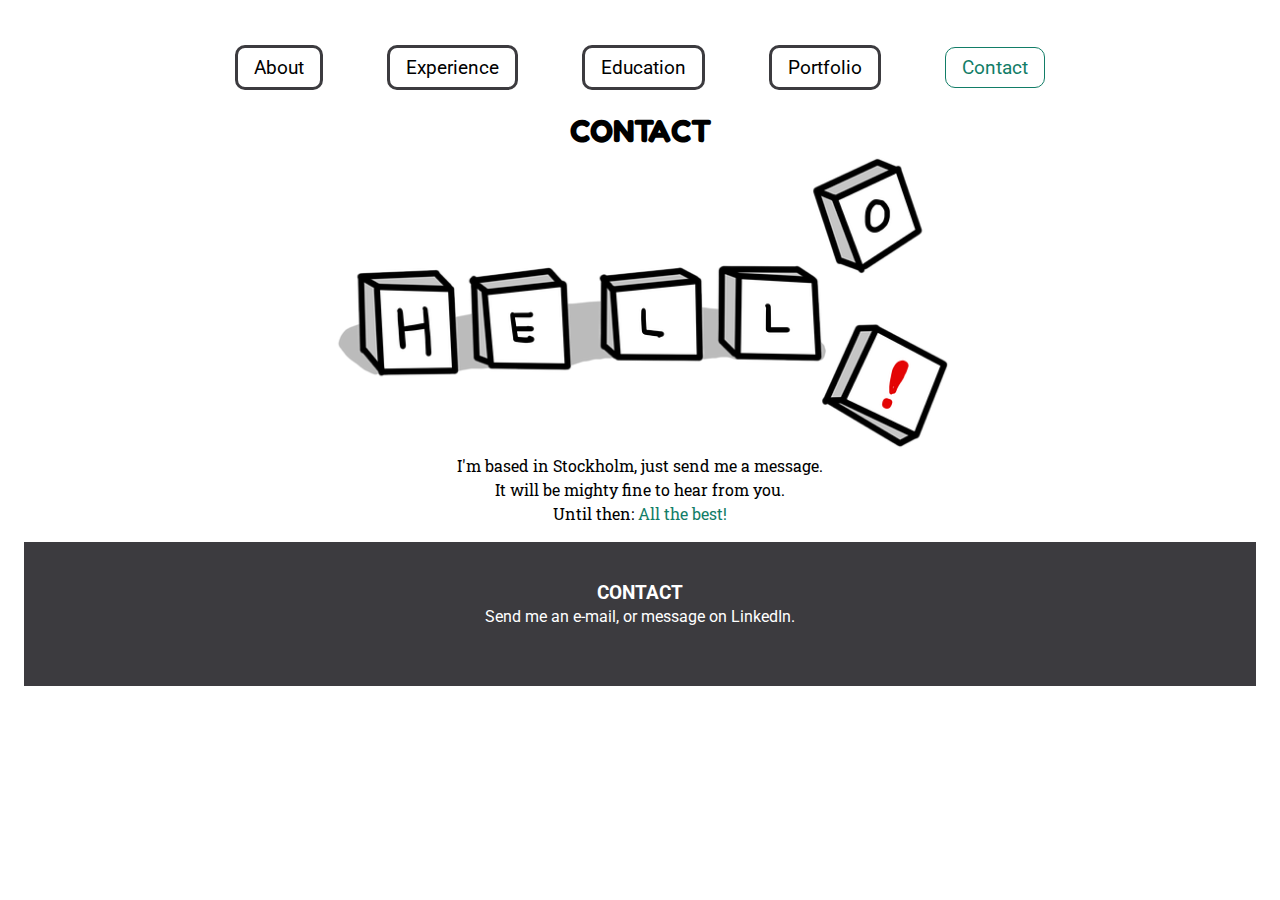
==== CV/contact.html @ 4455d1b1 "Add files via upload" ====
<!DOCTYPE html>
<html lang="en">
<head>
    <meta charset="UTF-8">
    <meta name="viewport" content="width=device-width, initial-scale=1.0">
    <title>Contact me | Quynh</title>
    <link rel="stylesheet" href="style.css">
    <link rel="stylesheet" href="https://cdnjs.cloudflare.com/ajax/libs/font-awesome/6.5.1/css/all.min.css" integrity="sha512-DTOQO9RWCH3ppGqcWaEA1BIZOC6xxalwEsw9c2QQeAIftl+Vegovlnee1c9QX4TctnWMn13TZye+giMm8e2LwA==" crossorigin="anonymous" referrerpolicy="no-referrer" />
    <link rel="preconnect" href="https://fonts.googleapis.com">
    <link rel="preconnect" href="https://fonts.gstatic.com" crossorigin>
    <link href="https://fonts.googleapis.com/css2?family=Fredoka:wght@300..700&family=Noto+Sans:ital,wght@0,100..900;1,100..900&family=Roboto+Slab:wght@100..900&family=Roboto:ital,wght@0,100;0,300;0,400;0,500;0,700;0,900;1,100;1,300;1,400;1,500;1,700;1,900&display=swap" rel="stylesheet">
</head>
<body>
    <header>
        <nav>
            <input type="checkbox" id="burger-bars">
            <ul class="menu">
                <li><a href="./index.html">About</a></li>
                <li><a href="./experience.html">Experience</a></li>
                <li><a href="./education.html">Education</a></li>
                <li><a href="./portfolio.html">Portfolio</a></li>
                <li><a href="./contact.html" class="active">Contact</a></li>
            </ul>
        </nav>
        <div class="ham-menu">
            <label for="burger-bars">
                <i class="fa-solid fa-bars"></i>
            </label>
        </div>
    </header>

    <main>
        <h1>CONTACT</h1>
        <div class="contact">

            <a href="mailto:quynh88@hotmail.com"><img src="images/hello-5458998_640.png" alt="Bricks saying hello" class="hello"></a>

            <p>I'm based in Stockholm, just send me a message.</p>
            <p>It will be mighty fine to hear from you.</p>
            <p>Until then: <span class="best">All the best!</span></p>
            
        </div>
    </main>

    <footer>
        <h3>CONTACT</h3>
        <p>Send me an e-mail, or message on LinkedIn.</p>
            <div class="logos">
                <a href="mailto:quynh88@hotmail.com"><i class="fa-regular fa-envelope"></i></a>
                <a href="https://www.linkedin.com/in/quynh-truong-18628283/"><i class="fa-brands fa-linkedin"></i></a>
            </div>
    </footer>
    


    <script src="script.js"></script>
</body>
</html>
---- CV/style.css ----
/*#1F604D
#127D67
#601F32 */

* {
    margin: 0;
    padding: 0;
}

h1
 {
    font-family: Fredoka, Arial, sans-serif;
    text-align: center;
}

h3,
h4 {
    font-family: "Roboto Slab", Georgia, serif;
}

p {
    font-family: "Roboto Slab", Georgia, serif;
}

body {
    padding: 1.5rem;
    /* //----    ----DARKMODE  ----    ----// */
    transition: background-color 0.5s ease;
    background-color: white;
}

.dark-mode {
    background-color: #333;
    color: white;
} 

.dark-mode .quynh {
    color: #97cea3;
}

body p {
    line-height: 1.5rem;
}

body ul li {
    list-style-type: none;
    margin: 1rem;
}


/* --------------------INDEX/ABOUT----------------------- */
 .content {
    display: flex;
    
    /* align-items: center; */
 }

 .text {
    flex: 1;
    margin-right: 0rem;
 }

.quynh {
    color: #601F32;
}

.bear-toggle {
    max-width: 70%;
    height: auto;
    cursor: pointer;
}

.content .col1,
.content .col2 {
    flex: 1;

}

::selection {
    color: #000;
    background-color: #601F32;

}

header {
    display: flex;
    justify-content: space-around;
    align-items: center;
    padding: 1em 10%
    
}




/* -----------------------MENU/NAV------------------------ */
nav {
    gap: 1;
}

header ul {
    display: flex;
    list-style-type: none;
    

}

header ul li {
    padding: 1em 1.5em;
    margin: 0.5rem;

}

header a {
    color: black;
    font-family: Roboto, Arial, sans-serif;
    font-size: 1.2rem;
    font-weight: 400;
    text-decoration: none;
    background-color: white;
    border: 3px solid #3C3B3F;
    border-radius: 10px;
    padding: 0.5rem 1rem;
    transition: all 0.2s ease-in-out;
}

nav a:hover,
nav a:focus {
    color: white;
    background-color: #127D67;
    border: 3px solid #127D67;

}

.active {
    color: #127D67;
    border: 1px solid #127D67;
    border-radius: 10px;
    padding: 0.5rem 1rem;

}

#burger-bars {
    display: none;
}

.ham-menu {
    display: none;
    margin-top: 10%;
}

/* -----------------EXPERIENCE/EDUCATION------------------ */
.date {
    font-style: italic;
}

.experience {
    display: flex;
}



.experience .col1,
.experience .col2 {
    flex: 1;
    padding: 1rem;
}



.experience .col2 p,
.education .col2 p {
    margin: 0.2rem;
}


.glasses {
    display: block;
    max-width: 100%;
    height: auto;
}

.experience .col2 h3,
.education .col2 h3 {
    margin-top: 1rem;
} 

.experience .col2,
.education .col2 {
    list-style-type: none;
    padding: 1rem;
}

.education {
    padding: 1rem 5rem;
    display: flex;
}

.education .col1 {
    flex: 2;
}

/* moved gif a bit to the side */
.education .col2 {
    flex: 1;
}


/* --------------------------PORTFOLIO--------------------- */
.portfolio {
    display: flex;
    flex-direction: column;
    justify-content: center;
    align-items: center;
    margin: 2rem;
    font-family: "Roboto Slab", Georgia, serif;
}

.portfolio a {
    text-decoration: none;
    color: black;
    margin-bottom: 2em;
}

.portfolio h3 {
    margin-top: 0rem;
}

.musiccat,
.laptop {
    display: block;
    max-width: 40vw;
    height: auto;
    border-radius: 10px;
}


.modal1,
.modal2 {
    display: none;
    position: fixed;
    top: 0;
    left: 0;
    z-index: 1;
    width: 100%;
    height: 100%;
    background-color: rgba(0,0,0,0.5);
}

.modal1-fact,
.modal2-fact {
    background-color: white;
    margin: 20% auto;
    width: 60%;
    padding: 1rem;
    border: 5px dashed #3C3B3F;
    border-radius: 14px;
}

:target {
    display: block;
}

.close {
    color: #4a4646;
    float: right;
    font-size: 2rem;
    font-weight: bold;
}

.close:hover,
.close:focus {
    color: black;
    text-decoration: none;
    cursor: pointer;
}

.button {
    border: 2px solid black;
    padding: 0.7rem;
    border-radius: 14px;
}

.button:hover,
.button:focus {
    color: white;
    background-color: #127D67;
    border: 3px solid #127D67;
}

/* ----------------------CONTACT------------------ */
.hello{

    max-width: 70vh;
    height: auto;
    display: flex;
    justify-content: center;
}

.contact {
    display: flex;
    flex-direction: column;
    justify-content: center;
    align-items: center;
}



/* -----fix this, cannot see error----- */
.best {
    color: #127D67;
}


/* -------------------------------------FOOTER--------------------------- */
footer {
    margin-top: 1rem;
    background-color: #3C3B3F;
    color: white;
    width: 100%;
    height: 9rem;
    display: flex;
    flex-direction: column;
    justify-content: center;
    align-items: center;
}

footer .logos {
    margin-top: 1rem;
    display: flex;
    gap: 2rem;
    font-size: 2rem;
}

footer .logos i {
    color: white;
}


footer p {
    font-family: Roboto, Arial, sans-serif;
    line-height: 1.6rem;
    font-size: 1rem;
    text-align: center;
}

footer h3 {
    font-family: Roboto, Arial, sans-serif;
    text-align: center;
}

@media (max-width: 650px) {
    .ham-menu {
        display: block;
        position: absolute;
        right: 5%;
        font-size: 1.5rem;
        z-index: 1;
    }

    .menu {
        display: flex;
        flex-direction: column;
        position: fixed;
        z-index: 1;
        left: 0;
        right: 0;
        top: 0;
        bottom: 100%;
        text-align: end;
        background-color: rgba (0,0,0,0.2);
        overflow: hidden;

    }

    #burger-bars:checked ~ .menu {
        background-color: rgba (0,0,0,0.1);
        padding-top: 6em;
        bottom: 0;
    }
}

/* if screen is smaller than */
@media (max-width: 550px) {
    .experience,
    .education {
        flex-direction: column;
    }

    .experience .col1,
    .experience .col2,
    .education .col1,
    .education .col2 {
        width: 100%;
        padding: 1rem;
    }
}

@media (min-width: 551px)  and (max-width: 850px) {
    .experience,
    .education {
        display: flex;
        flex-wrap: wrap;
    }
}



@media (min-width: 651px) {
    .content {
        padding: 0rem 20em;
        display: flex;
        align-items: center;
    }

    .bear {
        max-width: 50%;
        height: auto;
    }

    .ham-menu {
        display: none;
    }

    header nav {
        display: flex;
    }

    header ul {
        display: flex;
    }

    header ul li {
        margin: 0 0.5em;
    }
}


/*HARD TO ADJUST SIZING*/
@media (min-width: 300px) and (max-width: 650px) {
    .content {
        padding: 0rem 1rem;
        display: flex;
        align-items: center;
    }
}

@media print {
    body {
        font-size: 12px;
    }

    header,
    footer {
        display: none;
    }
}
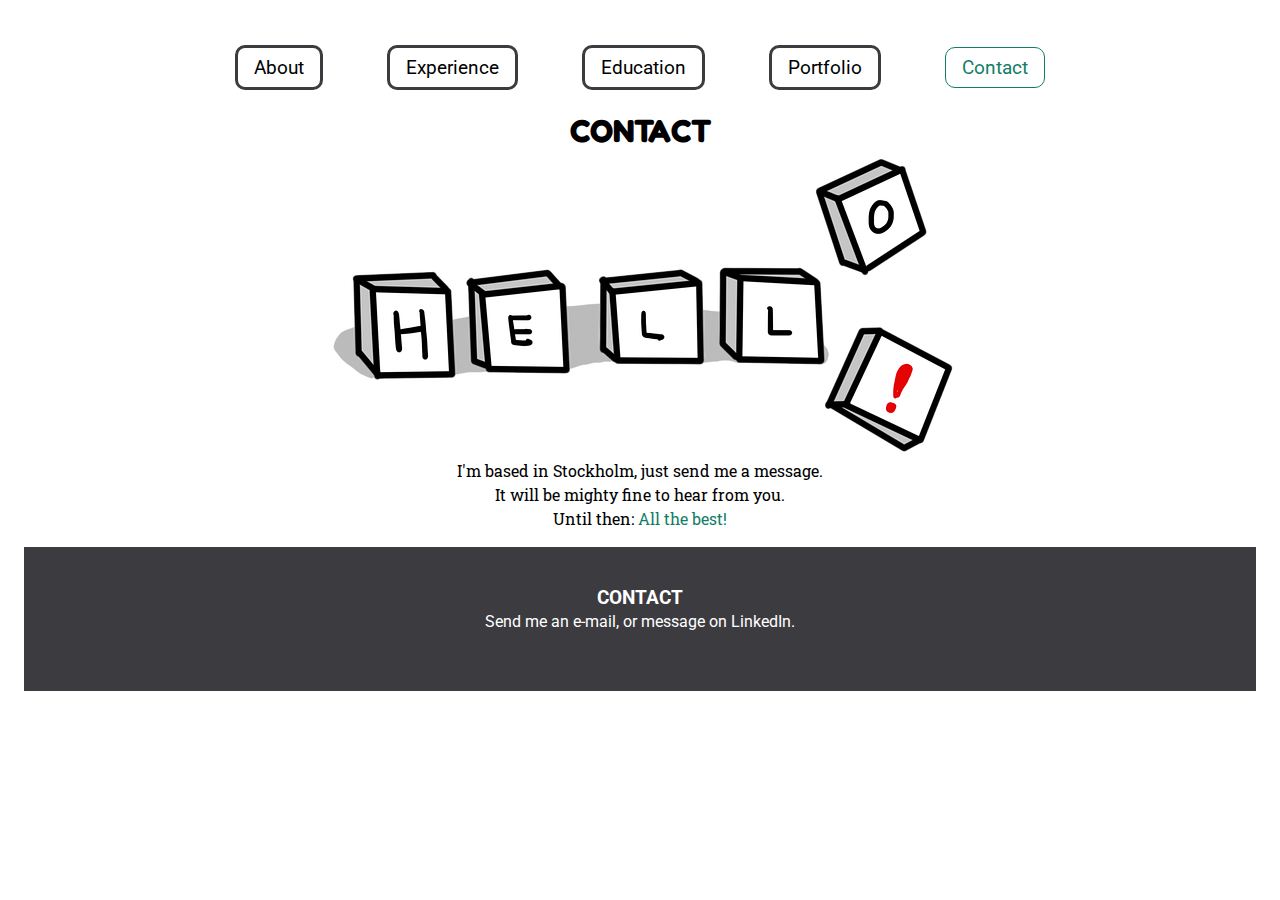
==== commit 2fa8c3d3: "Exchanged div to section" ====
--- a/CV/contact.html
+++ b/CV/contact.html
@@ -31,7 +31,7 @@
 
     <main>
         <h1>CONTACT</h1>
-        <div class="contact">
+        <section class="contact">
 
             <a href="mailto:quynh88@hotmail.com"><img src="images/hello-5458998_640.png" alt="Bricks saying hello" class="hello"></a>
 
@@ -39,15 +39,21 @@
             <p>It will be mighty fine to hear from you.</p>
             <p>Until then: <span class="best">All the best!</span></p>
             
-        </div>
+        </section>
     </main>
 
     <footer>
         <h3>CONTACT</h3>
         <p>Send me an e-mail, or message on LinkedIn.</p>
             <div class="logos">
-                <a href="mailto:quynh88@hotmail.com"><i class="fa-regular fa-envelope"></i></a>
-                <a href="https://www.linkedin.com/in/quynh-truong-18628283/"><i class="fa-brands fa-linkedin"></i></a>
+                <div class="envelope">
+                    <a href="mailto:quynh88@hotmail.com"><i class="fa-regular fa-envelope"></i></a>
+                </div>
+                
+                <div class="linkedin">
+                    <a href="https://www.linkedin.com/in/quynh-truong-18628283/"><i class="fa-brands fa-linkedin"></i></a>
+                </div>
+                
             </div>
     </footer>
     
@@ -55,4 +61,4 @@
 
     <script src="script.js"></script>
 </body>
-</html> +</html> 
--- a/CV/style.css
+++ b/CV/style.css
@@ -1,8 +1,3 @@
-
-/*#1F604D
-#127D67
-#601F32 */
-
 * {
     margin: 0;
     padding: 0;
@@ -28,6 +23,10 @@
     /* //----    ----DARKMODE  ----    ----// */
     transition: background-color 0.5s ease;
     background-color: white;
+
+/*  everybody says to use this to remove horisontal scrolling, it helps, but did not remove it*/
+
+    overflow-x: hidden;
 }
 
 .dark-mode {
@@ -52,23 +51,19 @@
 /* --------------------INDEX/ABOUT----------------------- */
  .content {
     display: flex;
-    
-    /* align-items: center; */
+    justify-content: center;
  }
 
- .text {
-    flex: 1;
-    margin-right: 0rem;
- }
 
 .quynh {
     color: #601F32;
 }
 
 .bear-toggle {
-    max-width: 70%;
+    max-width: 100%;
     height: auto;
     cursor: pointer;
+    padding-right: 0rem;
 }
 
 .content .col1,
@@ -148,7 +143,10 @@
 .ham-menu {
     display: none;
     margin-top: 10%;
-}
+    cursor: pointer; /* Won't work */
+}
+
+
 
 /* -----------------EXPERIENCE/EDUCATION------------------ */
 .date {
@@ -160,40 +158,40 @@
 }
 
 
-
 .experience .col1,
 .experience .col2 {
     flex: 1;
-    padding: 1rem;
 }
 
 
 
 .experience .col2 p,
 .education .col2 p {
-    margin: 0.2rem;
+    margin: 1%;
 }
 
 
 .glasses {
-    display: block;
+    display: flex;
+
     max-width: 100%;
     height: auto;
+    margin-top: 8%;
 }
 
 .experience .col2 h3,
 .education .col2 h3 {
-    margin-top: 1rem;
+    margin-top: 0%;
 } 
 
 .experience .col2,
 .education .col2 {
     list-style-type: none;
-    padding: 1rem;
+    padding: 1%;
 }
 
 .education {
-    padding: 1rem 5rem;
+/*     padding: 1rem 5rem; */
     display: flex;
 }
 
@@ -209,30 +207,43 @@
 
 /* --------------------------PORTFOLIO--------------------- */
 .portfolio {
+
+    font-family: "Roboto Slab", Georgia, serif;
+    text-align: center;
+    display: flex;
+    flex-direction: column;
+    align-items: center;
+}
+
+.project1,
+.project2 {
     display: flex;
     flex-direction: column;
     justify-content: center;
     align-items: center;
-    margin: 2rem;
-    font-family: "Roboto Slab", Georgia, serif;
+    width: 40vw;
+    border: 2px solid black;
+    border-radius: 15px;
+    padding: 1rem;
+    margin: 1rem;
 }
 
 .portfolio a {
     text-decoration: none;
     color: black;
-    margin-bottom: 2em;
+    margin-bottom: 0em;
 }
 
 .portfolio h3 {
-    margin-top: 0rem;
+    margin-bottom: 1rem;
 }
 
 .musiccat,
 .laptop {
-    display: block;
     max-width: 40vw;
     height: auto;
     border-radius: 10px;
+    margin-bottom: 1rem;
 }
 
 
@@ -292,7 +303,7 @@
 /* ----------------------CONTACT------------------ */
 .hello{
 
-    max-width: 70vh;
+    max-width: 100%;
     height: auto;
     display: flex;
     justify-content: center;
@@ -311,6 +322,7 @@
 .best {
     color: #127D67;
 }
+
 
 
 /* -------------------------------------FOOTER--------------------------- */
@@ -349,6 +361,15 @@
     font-family: Roboto, Arial, sans-serif;
     text-align: center;
 }
+
+footer .envelope:hover,
+footer .envelope:focus,
+footer .linkedin:hover,
+footer .linkedin:focus {
+    background-color: #127D67;
+}
+
+
 
 @media (max-width: 650px) {
     .ham-menu {
@@ -455,4 +476,5 @@
     footer {
         display: none;
     }
-}+}
+
